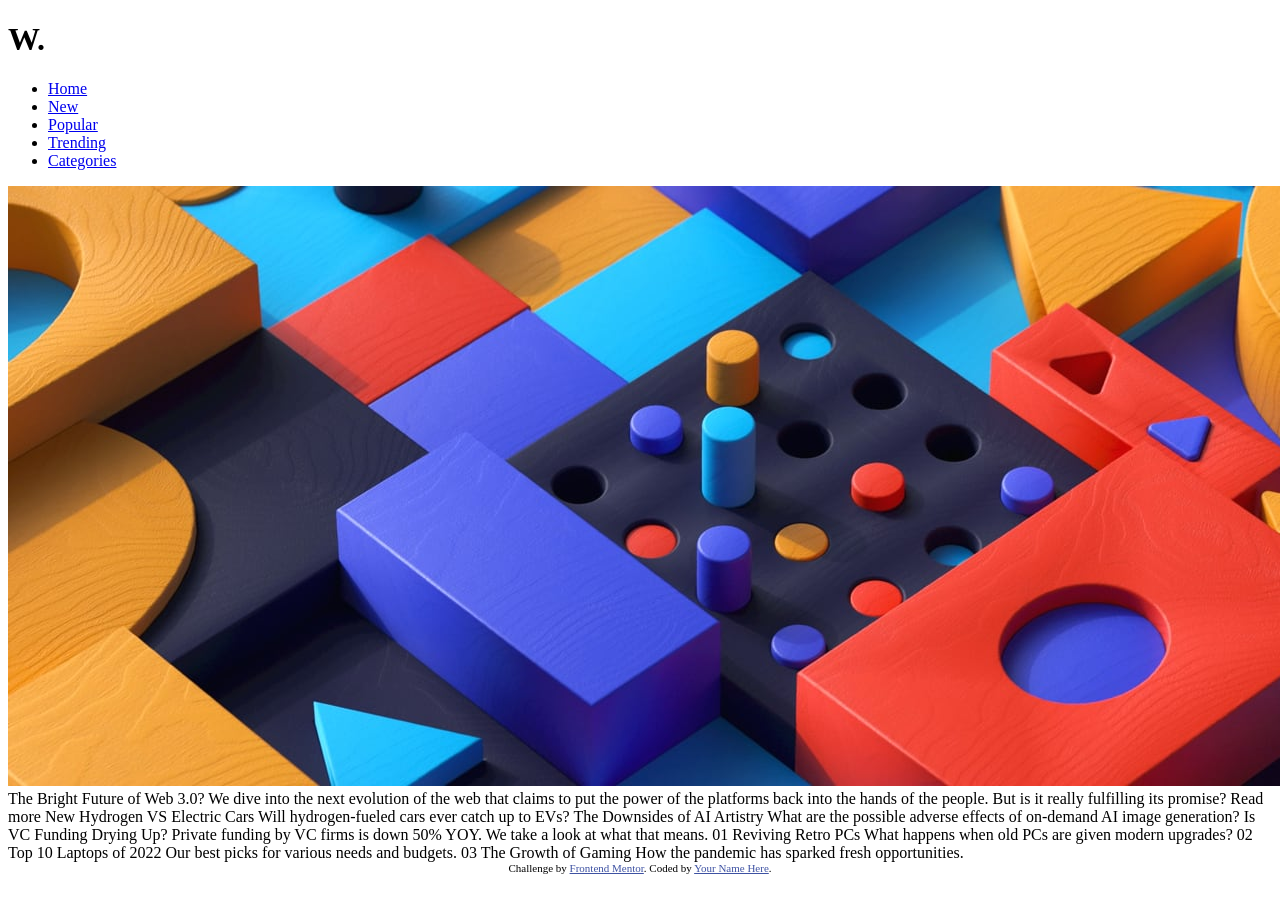
==== news-homepage-main/index.html @ 7b0ea97b "Se implemento la imagen que se usara en la página main, ademas de agregar comentarios  que ayudaran " ====
<!DOCTYPE html>
<html lang="en">
<head>
  <meta charset="UTF-8">
  <meta name="viewport" content="width=device-width, initial-scale=1.0"> <!-- displays site properly based on user's device -->

  <link rel="icon" type="image/png" sizes="32x32" href="./assets/images/favicon-32x32.png">
  <link rel="stylesheet" href="assets/css/styles.css">
  <title>Frontend Mentor | News homepage</title>

  <!-- Feel free to remove these styles or customise in your own stylesheet 👍 -->
  <style>
    .attribution { font-size: 0.6875rem; text-align: center; }
    .attribution a { color: hsl(228, 45%, 44%); }
  </style>
</head>
<body>
  <!-- Titulo -->
  <h1>W.</h1>
  <!-- Seccion de barra de navegación-->
  <div class="navbar">
    <ul>
      <li><a href="#">Home</a></li>
      <li><a href="#">New</a></li>
      <li><a href="#">Popular</a></li>
      <li><a href="#">Trending</a></li>
      <li><a href="#">Categories</a></li>
    </ul>
  </div>
  <!-- Secciíon del articulo "trending" y la imagen a usar es image-web-3-desktop -->
  <img src="./assets/images/image-web-3-desktop.jpg" alt="web 3.0 image">
  The Bright Future of Web 3.0?

  We dive into the next evolution of the web that claims to put the power of the platforms back into the hands of the people. 
  But is it really fulfilling its promise?

  Read more

  New 

  Hydrogen VS Electric Cars
  Will hydrogen-fueled cars ever catch up to EVs?

  The Downsides of AI Artistry
  What are the possible adverse effects of on-demand AI image generation?

  Is VC Funding Drying Up?
  Private funding by VC firms is down 50% YOY. We take a look at what that means.

  01
  Reviving Retro PCs
  What happens when old PCs are given modern upgrades?

  02
  Top 10 Laptops of 2022
  Our best picks for various needs and budgets.

  03
  The Growth of Gaming
  How the pandemic has sparked fresh opportunities.
  
  <footer class="attribution">
    Challenge by <a href="https://www.frontendmentor.io?ref=challenge">Frontend Mentor</a>. 
    Coded by <a href="#">Your Name Here</a>.
  </footer>
</body>
</html>
---- news-homepage-main/assets/css/styles.css ----
body{
    background-color: white;
}
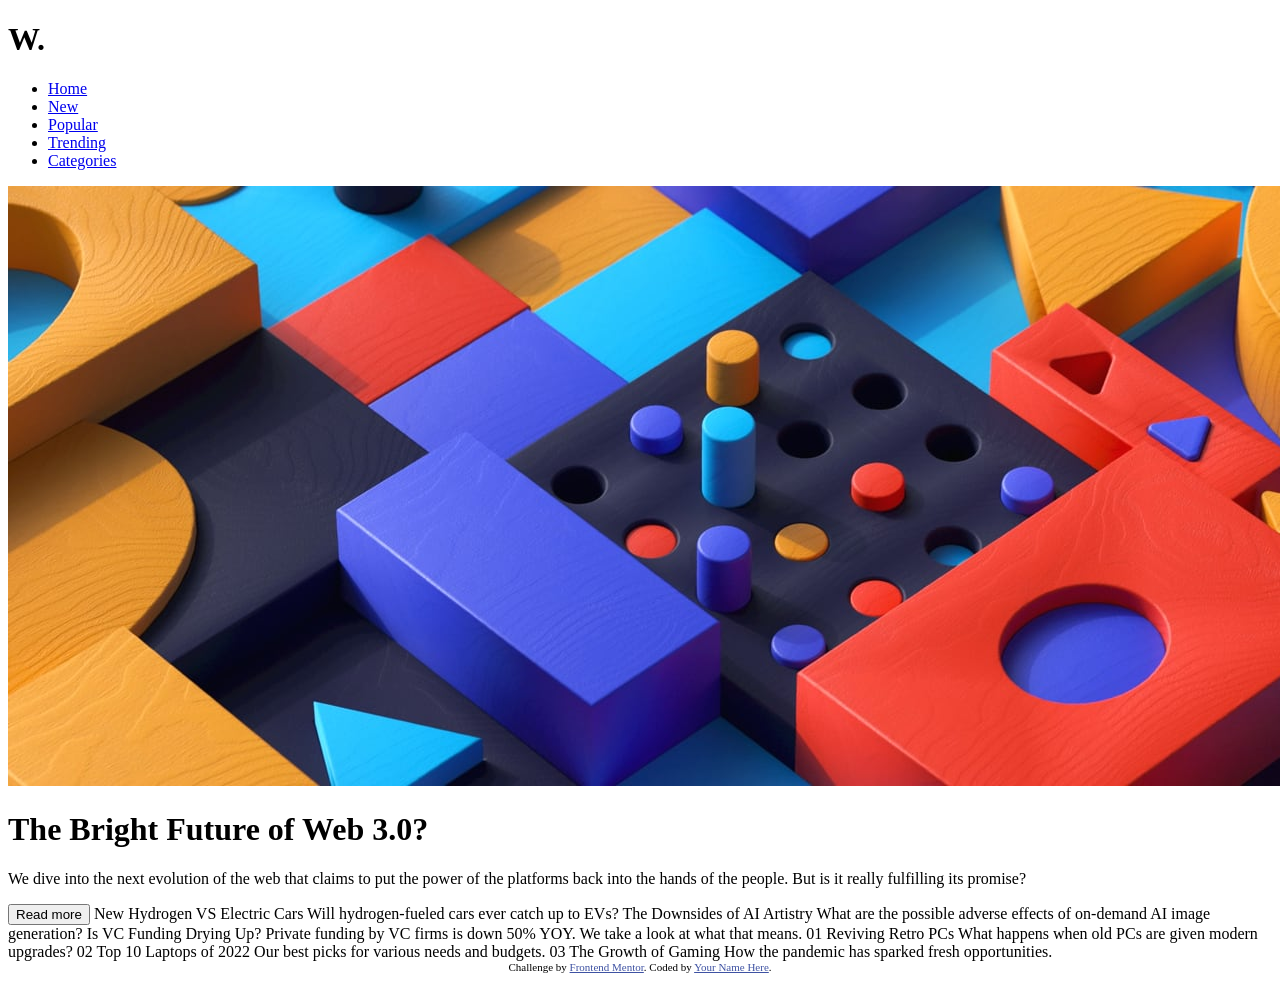
==== commit 64ab8c52: "Se comenzo a dar mas formato en la sección de contenido principal." ====
--- a/news-homepage-main/index.html
+++ b/news-homepage-main/index.html
@@ -29,13 +29,14 @@
   </div>
   <!-- Secciíon del articulo "trending" y la imagen a usar es image-web-3-desktop -->
   <img src="./assets/images/image-web-3-desktop.jpg" alt="web 3.0 image">
-  The Bright Future of Web 3.0?
-
-  We dive into the next evolution of the web that claims to put the power of the platforms back into the hands of the people. 
-  But is it really fulfilling its promise?
-
-  Read more
-
+  <!-- Título del artículo -->
+  <!-- Contenido del articulo -->
+  <h1>The Bright Future of Web 3.0?</h1>
+  <p>We dive into the next evolution of the web that claims to put the power of the platforms back into the hands of the people. 
+  But is it really fulfilling its promise?</p>
+  <!-- Botón para leer más -->
+  <button>Read more</button>
+<!-- Lista de noticias (sidebar) -->
   New 
 
   Hydrogen VS Electric Cars
@@ -46,7 +47,7 @@
 
   Is VC Funding Drying Up?
   Private funding by VC firms is down 50% YOY. We take a look at what that means.
-
+<!-- Parte final del contenido de la pagina web -->
   01
   Reviving Retro PCs
   What happens when old PCs are given modern upgrades?
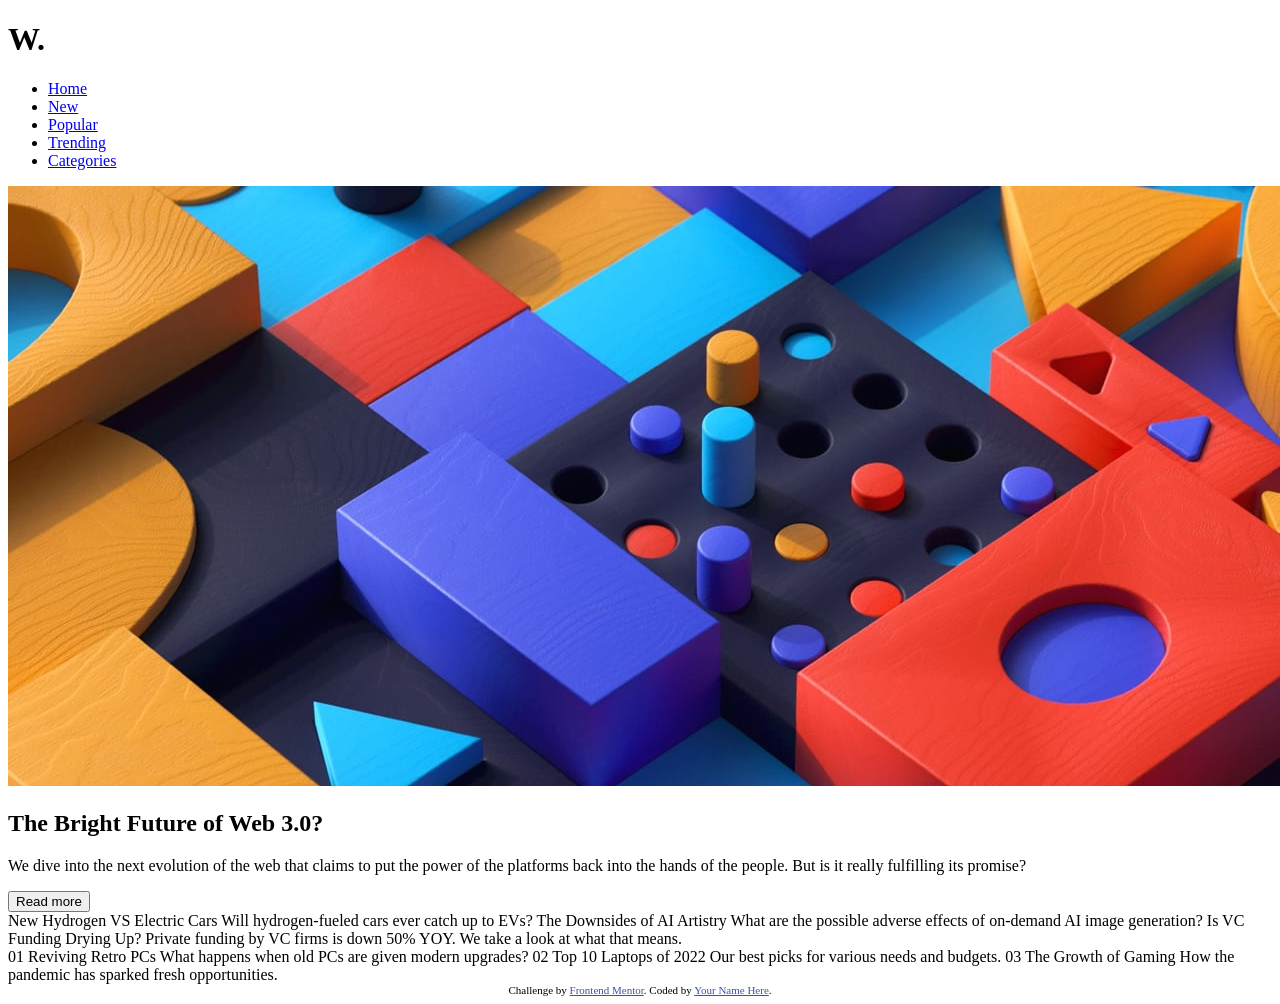
==== commit 1b4043ed: "Se termino en dar un formato a html listo para comenzar a trabajar con los estilos (styles.css)" ====
--- a/news-homepage-main/index.html
+++ b/news-homepage-main/index.html
@@ -18,7 +18,7 @@
   <!-- Titulo -->
   <h1>W.</h1>
   <!-- Seccion de barra de navegación-->
-  <div class="navbar">
+  <nav class="navbar">
     <ul>
       <li><a href="#">Home</a></li>
       <li><a href="#">New</a></li>
@@ -26,40 +26,45 @@
       <li><a href="#">Trending</a></li>
       <li><a href="#">Categories</a></li>
     </ul>
-  </div>
+  </nav>
   <!-- Secciíon del articulo "trending" y la imagen a usar es image-web-3-desktop -->
-  <img src="./assets/images/image-web-3-desktop.jpg" alt="web 3.0 image">
-  <!-- Título del artículo -->
-  <!-- Contenido del articulo -->
-  <h1>The Bright Future of Web 3.0?</h1>
-  <p>We dive into the next evolution of the web that claims to put the power of the platforms back into the hands of the people. 
-  But is it really fulfilling its promise?</p>
-  <!-- Botón para leer más -->
-  <button>Read more</button>
-<!-- Lista de noticias (sidebar) -->
-  New 
+  <section class="News">
+    <img src="./assets/images/image-web-3-desktop.jpg" alt="web 3.0 image">
+    <!-- Título del artículo -->
+    <!-- Contenido del articulo -->
+    <h1>The Bright Future of Web 3.0?</h1>
+    <p>We dive into the next evolution of the web that claims to put the power of the platforms back into the hands of the people. 
+    But is it really fulfilling its promise?</p>
+    <!-- Botón para leer más -->
+    <button>Read more</button>
+  </section>
+<!-- Lista de noticias (aside) -->
+  <aside class="asideNews">
+    New 
 
-  Hydrogen VS Electric Cars
-  Will hydrogen-fueled cars ever catch up to EVs?
+    Hydrogen VS Electric Cars
+    Will hydrogen-fueled cars ever catch up to EVs?
 
-  The Downsides of AI Artistry
-  What are the possible adverse effects of on-demand AI image generation?
+    The Downsides of AI Artistry
+    What are the possible adverse effects of on-demand AI image generation?
 
-  Is VC Funding Drying Up?
-  Private funding by VC firms is down 50% YOY. We take a look at what that means.
-<!-- Parte final del contenido de la pagina web -->
-  01
-  Reviving Retro PCs
-  What happens when old PCs are given modern upgrades?
+    Is VC Funding Drying Up?
+    Private funding by VC firms is down 50% YOY. We take a look at what that means.
+  </aside>
+<!-- Articulos destacados (articles) -->
+<article class="article">
+    01
+    Reviving Retro PCs
+    What happens when old PCs are given modern upgrades?
 
-  02
-  Top 10 Laptops of 2022
-  Our best picks for various needs and budgets.
+    02
+    Top 10 Laptops of 2022
+    Our best picks for various needs and budgets.
 
-  03
-  The Growth of Gaming
-  How the pandemic has sparked fresh opportunities.
-  
+    03
+    The Growth of Gaming
+    How the pandemic has sparked fresh opportunities.
+  </article>
   <footer class="attribution">
     Challenge by <a href="https://www.frontendmentor.io?ref=challenge">Frontend Mentor</a>. 
     Coded by <a href="#">Your Name Here</a>.
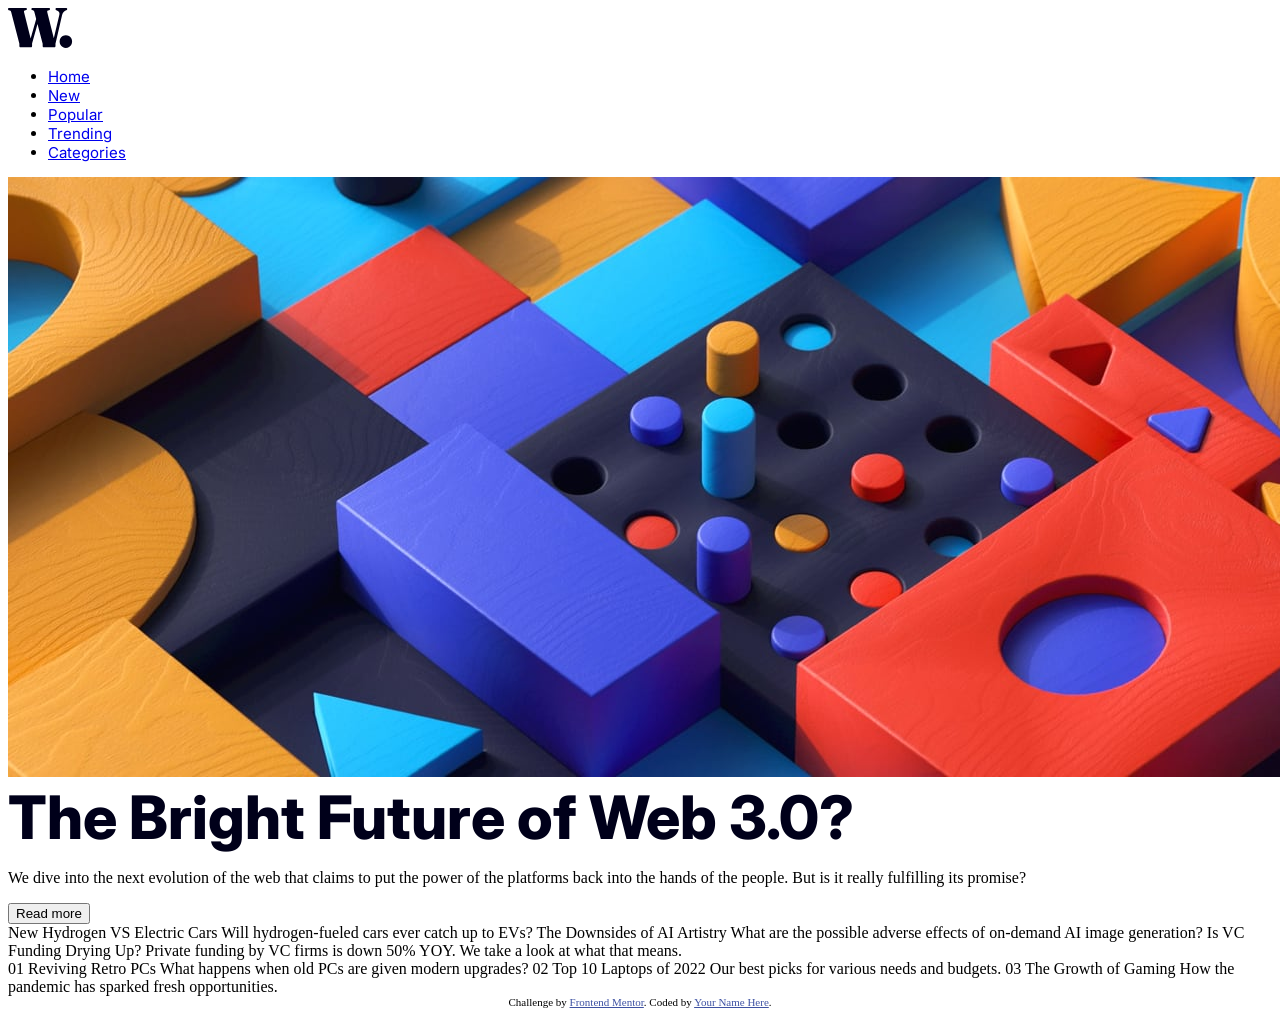
==== commit b559382c: "Se realizo un ajuste en los diseños de los estilos, parece que el titulo es un logo estilo svg" ====
--- a/news-homepage-main/index.html
+++ b/news-homepage-main/index.html
@@ -3,8 +3,8 @@
 <head>
   <meta charset="UTF-8">
   <meta name="viewport" content="width=device-width, initial-scale=1.0"> <!-- displays site properly based on user's device -->
-
   <link rel="icon" type="image/png" sizes="32x32" href="./assets/images/favicon-32x32.png">
+  <link rel="preconnect" href="https://fonts.gstatic.com" crossorigin> <link href="https://fonts.googleapis.com/css2?family=Inter:wght@400;700;800&display=swap" rel="stylesheet">
   <link rel="stylesheet" href="assets/css/styles.css">
   <title>Frontend Mentor | News homepage</title>
 
@@ -15,10 +15,10 @@
   </style>
 </head>
 <body>
-  <!-- Titulo -->
-  <h1>W.</h1>
   <!-- Seccion de barra de navegación-->
   <nav class="navbar">
+      <!-- Titulo (LOGO W)-->
+    <img src="./assets/images/logo.svg" alt="logo W" class="logoW">
     <ul>
       <li><a href="#">Home</a></li>
       <li><a href="#">New</a></li>
--- a/news-homepage-main/assets/css/styles.css
+++ b/news-homepage-main/assets/css/styles.css
@@ -1,3 +1,23 @@
 body{
     background-color: white;
-}+    /* font-family: 'Inter', sans-serif;   font-style: italic; */
+}
+
+h1{
+    font-weight: 800;
+    color: hsl(240, 100%, 5%);
+    font-family: 'Inter', sans-serif;
+    font-size: 60px;
+    margin: 0;
+}
+
+/* Estilos para NAVBAR */
+.navbar{
+    font-family: 'Inter', sans-serif;
+    font-weight: 400;
+    font-size: 15px;
+}
+/* .title_W{
+    font-size: 50px;
+    font-family: 'Inter', sans-serif;
+} */
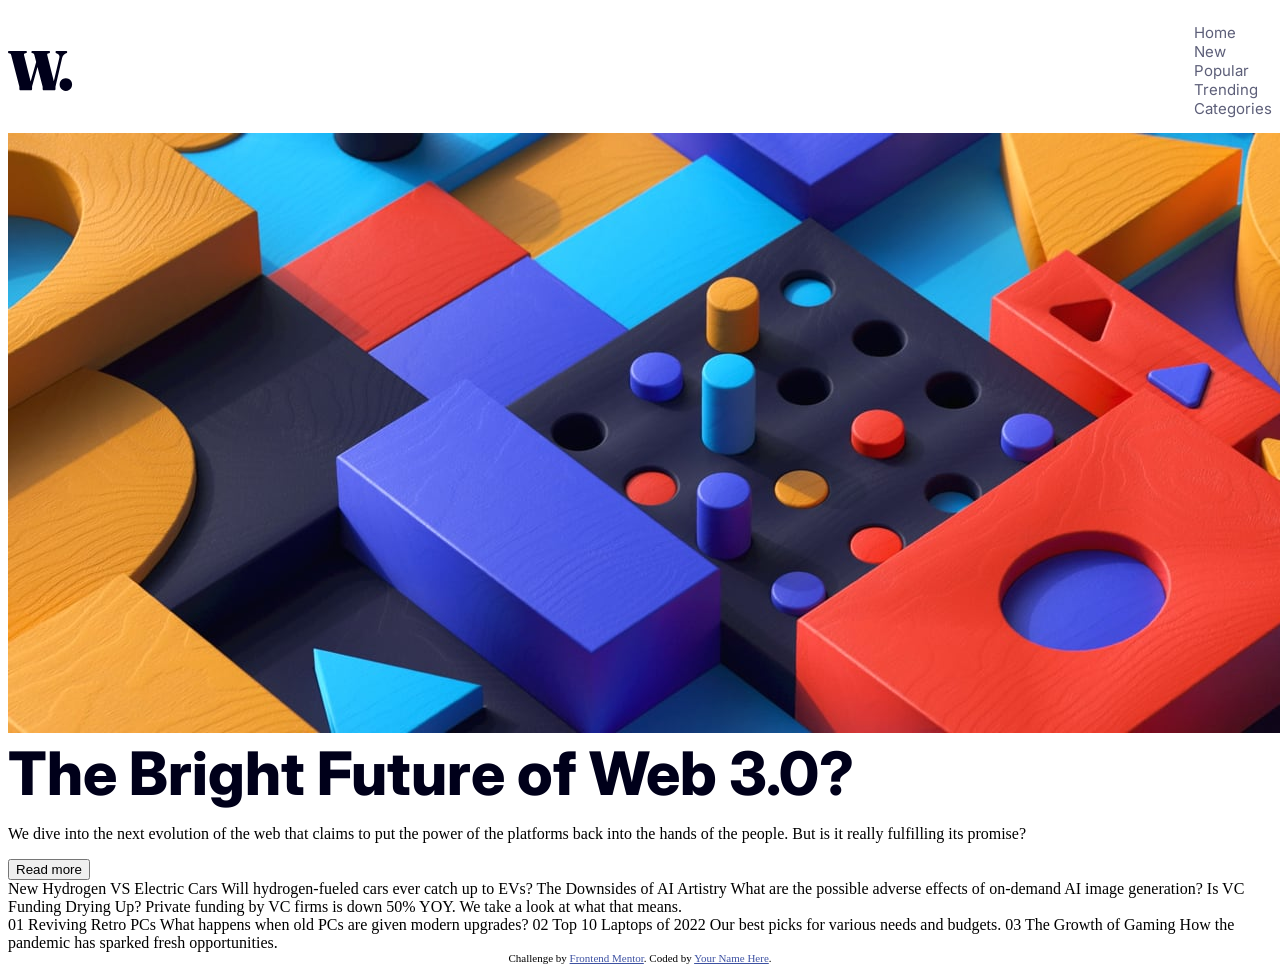
==== commit 8b1f77e4: "Se hicieron ajustes en los estilos, en especifico en la parte del navbar" ====
--- a/news-homepage-main/index.html
+++ b/news-homepage-main/index.html
@@ -19,13 +19,17 @@
   <nav class="navbar">
       <!-- Titulo (LOGO W)-->
     <img src="./assets/images/logo.svg" alt="logo W" class="logoW">
-    <ul>
+    <ul class="nav-menu">
       <li><a href="#">Home</a></li>
       <li><a href="#">New</a></li>
       <li><a href="#">Popular</a></li>
       <li><a href="#">Trending</a></li>
       <li><a href="#">Categories</a></li>
     </ul>
+    <!-- Seccion para los botones que se deberan mostrar de acuerdo al tamaño, 
+    es decir, para (Mobile First) -->
+    
+
   </nav>
   <!-- Secciíon del articulo "trending" y la imagen a usar es image-web-3-desktop -->
   <section class="News">
--- a/news-homepage-main/assets/css/styles.css
+++ b/news-homepage-main/assets/css/styles.css
@@ -2,7 +2,7 @@
     background-color: white;
     /* font-family: 'Inter', sans-serif;   font-style: italic; */
 }
-
+/* Estilos para h1 */
 h1{
     font-weight: 800;
     color: hsl(240, 100%, 5%);
@@ -16,6 +16,18 @@
     font-family: 'Inter', sans-serif;
     font-weight: 400;
     font-size: 15px;
+    display: flex;
+    justify-content: space-between;
+    align-items: center;
+}
+/* Estilos para Navbar_menu */
+.nav-menu{
+    list-style: none;
+}
+.nav-menu a{
+    text-decoration: none;
+    color: hsl(236, 13%, 42%);
+    padding: 0px;
 }
 /* .title_W{
     font-size: 50px;
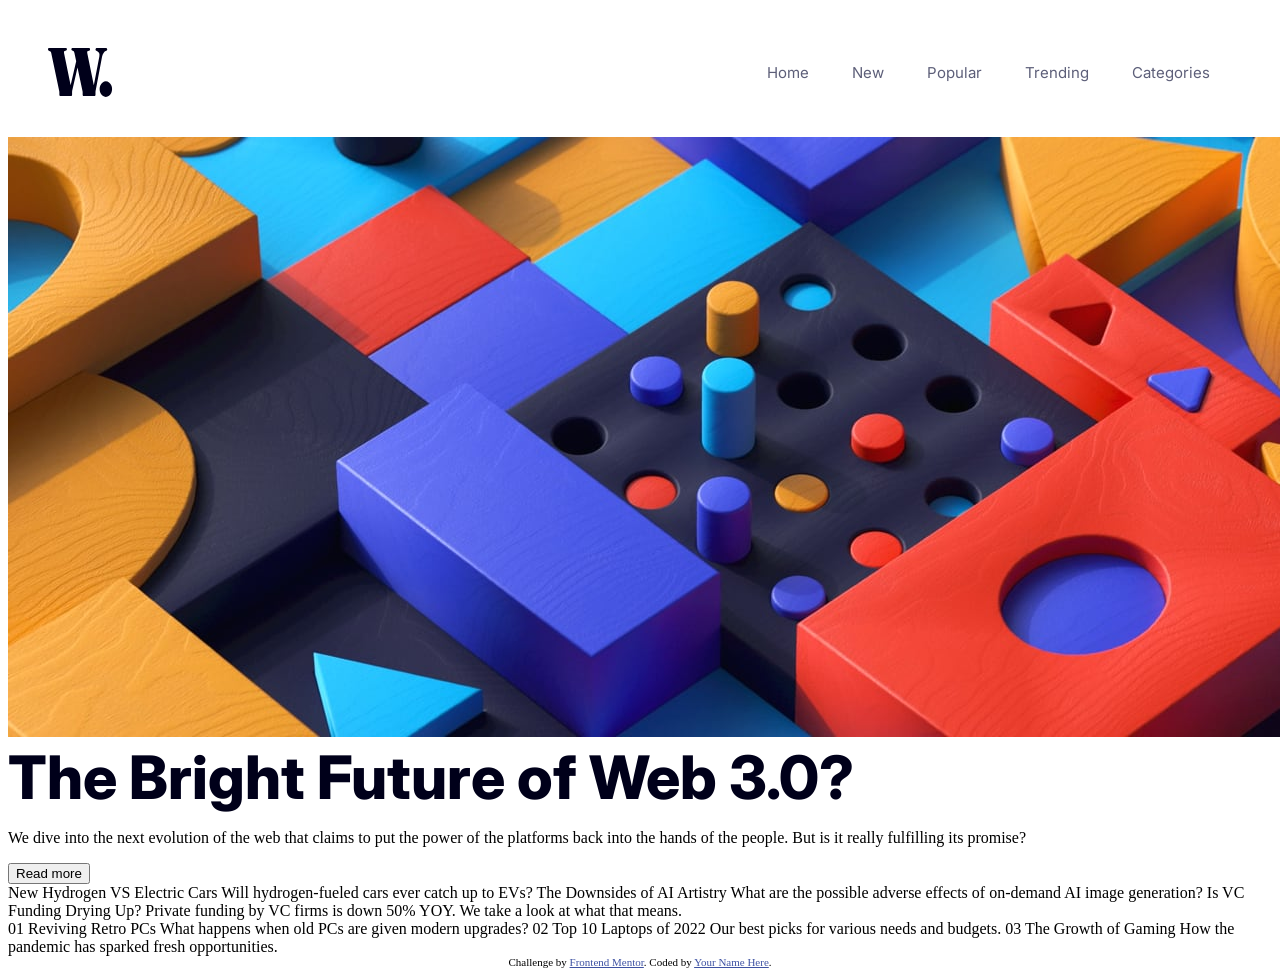
==== commit e557309c: "Se termino en diseñar el navbar para version de desktop, pero se comenzo a trabajar o planificar la " ====
--- a/news-homepage-main/index.html
+++ b/news-homepage-main/index.html
@@ -28,7 +28,9 @@
     </ul>
     <!-- Seccion para los botones que se deberan mostrar de acuerdo al tamaño, 
     es decir, para (Mobile First) -->
-    
+    <button class="btnMenu">
+      <img src="./assets/images/icon-menu.svg" alt="menu icon" class="iconMenu">
+    </button>
 
   </nav>
   <!-- Secciíon del articulo "trending" y la imagen a usar es image-web-3-desktop -->
--- a/news-homepage-main/assets/css/styles.css
+++ b/news-homepage-main/assets/css/styles.css
@@ -1,3 +1,4 @@
+/* ==== ESTILOS PARA VERSIÓN ESCRITORIO (DESKTOP FIRST) ==== */
 body{
     background-color: white;
     /* font-family: 'Inter', sans-serif;   font-style: italic; */
@@ -17,19 +18,69 @@
     font-weight: 400;
     font-size: 15px;
     display: flex;
-    justify-content: space-between;
-    align-items: center;
+    padding: 40px;
 }
 /* Estilos para Navbar_menu */
 .nav-menu{
     list-style: none;
+    display: flex;
+    flex: 1%;
+    justify-content: space-around;
+    margin-left: 50%;
+
 }
 .nav-menu a{
     text-decoration: none;
     color: hsl(236, 13%, 42%);
     padding: 0px;
 }
+/* Estilos para el botón de menú */
+.btnMenu{
+    display: none;
+}
+/* Diseño para navbar hoover */
+.nav-menu a:hover{
+    color: hsl(5, 85%, 63%);
+}
 /* .title_W{
     font-size: 50px;
     font-family: 'Inter', sans-serif;
 } */
+
+/* ==== ESTILOS PARA VERSIÓN MÓVIL (MOBILE) ==== */
+@media (max-width: 768px){
+    .navbar{
+        font-family: 'Inter', sans-serif;
+        font-weight: 400;
+        font-size: 15px;
+        border: 1px solid red;
+        display: flex;
+        justify-content: space-between;
+        padding: 20px;
+    }
+    /* Estilos para Navbar_menu */
+    .nav-menu{
+        /* list-style: none;
+        display: flex;
+        flex: 1%;
+        justify-content: space-around;
+        border: 1px solid blue;
+        margin-left: 50%; */
+        display: none;
+        
+    }
+    .nav-menu a{
+        text-decoration: none;
+        color: hsl(236, 13%, 42%);
+        padding: 0px;
+    }
+    /* Estilos para el botón de menú */
+    .btnMenu{
+        display: block;
+    }
+    /* Estilo para hoover */
+    .nav-menu a:hover{
+        color: hsl(5, 85%, 63%);
+    }
+
+}
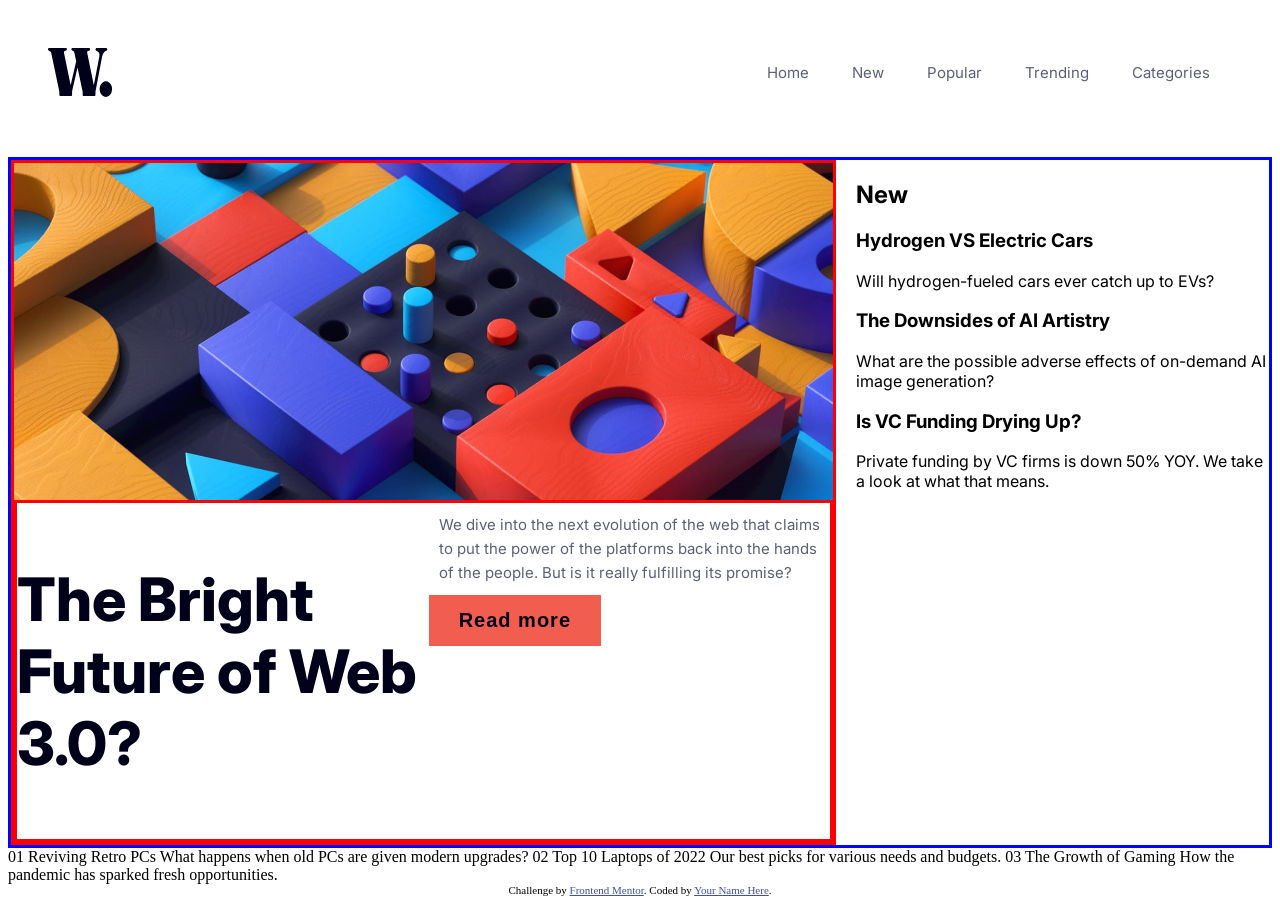
==== commit bac31406: "Solucion de error entre carpeta css" ====
--- a/news-homepage-main/index.html
+++ b/news-homepage-main/index.html
@@ -8,7 +8,7 @@
   <link rel="stylesheet" href="assets/css/styles.css">
   <title>Frontend Mentor | News homepage</title>
 
-  <!-- Feel free to remove these styles or customise in your own stylesheet 👍 -->
+  <!-- ###### NAVBAR ###### -->
   <style>
     .attribution { font-size: 0.6875rem; text-align: center; }
     .attribution a { color: hsl(228, 45%, 44%); }
@@ -31,45 +31,59 @@
     <button class="btnMenu">
       <img src="./assets/images/icon-menu.svg" alt="menu icon" class="iconMenu">
     </button>
+  </nav>
 
-  </nav>
-  <!-- Secciíon del articulo "trending" y la imagen a usar es image-web-3-desktop -->
-  <section class="News">
-    <img src="./assets/images/image-web-3-desktop.jpg" alt="web 3.0 image">
-    <!-- Título del artículo -->
-    <!-- Contenido del articulo -->
-    <h1>The Bright Future of Web 3.0?</h1>
-    <p>We dive into the next evolution of the web that claims to put the power of the platforms back into the hands of the people. 
-    But is it really fulfilling its promise?</p>
-    <!-- Botón para leer más -->
-    <button>Read more</button>
+<!-- ###### MAIN ###### -->
+  <section class="news">
+    <article class="newArticle">
+      <img src="./assets/images/image-web-3-desktop.jpg" 
+      alt="web 3.0 image" class="imgNews">
+        <!-- Título -->
+        <div class="newContainerInfo">
+          <h1 class="titleNew">The Bright Future of Web 3.0?</h1>
+
+          <div class="newContainerInfoTextButton">
+            <p>We dive into the next evolution of the web that claims to put the power of the platforms back into the hands of the people. 
+            But is it really fulfilling its promise?</p>
+            <button class="btnReadMore">Read more</button>
+          </div>
+        </div>
+        <!-- Botón para leer más -->
+    </article>
+
+  <!-- Lista de noticias (aside) -->
+    <aside class="asideNews">
+        <h2>New</h2>
+        
+        <article class="asideNewsItem">
+            <h3>Hydrogen VS Electric Cars</h3>
+            <p>Will hydrogen-fueled cars ever catch up to EVs?</p>
+        </article>
+
+        <article class="asideNewsItem">
+            <h3>The Downsides of AI Artistry</h3>
+            <p>What are the possible adverse effects of on-demand AI image generation?</p>
+        </article>
+
+        <article class="asideNewsItem">
+            <h3>Is VC Funding Drying Up?</h3>
+            <p>Private funding by VC firms is down 50% YOY. We take a look at what that means.</p>
+        </article>
+    </aside>
   </section>
-<!-- Lista de noticias (aside) -->
-  <aside class="asideNews">
-    New 
+<!-- Articulos destacados (articles) -->
+  <article class="article">
+      01
+      Reviving Retro PCs
+      What happens when old PCs are given modern upgrades?
 
-    Hydrogen VS Electric Cars
-    Will hydrogen-fueled cars ever catch up to EVs?
+      02
+      Top 10 Laptops of 2022
+      Our best picks for various needs and budgets.
 
-    The Downsides of AI Artistry
-    What are the possible adverse effects of on-demand AI image generation?
-
-    Is VC Funding Drying Up?
-    Private funding by VC firms is down 50% YOY. We take a look at what that means.
-  </aside>
-<!-- Articulos destacados (articles) -->
-<article class="article">
-    01
-    Reviving Retro PCs
-    What happens when old PCs are given modern upgrades?
-
-    02
-    Top 10 Laptops of 2022
-    Our best picks for various needs and budgets.
-
-    03
-    The Growth of Gaming
-    How the pandemic has sparked fresh opportunities.
+      03
+      The Growth of Gaming
+      How the pandemic has sparked fresh opportunities.
   </article>
   <footer class="attribution">
     Challenge by <a href="https://www.frontendmentor.io?ref=challenge">Frontend Mentor</a>. 
--- a/news-homepage-main/assets/css/styles.css
+++ b/news-homepage-main/assets/css/styles.css
@@ -3,16 +3,7 @@
     background-color: white;
     /* font-family: 'Inter', sans-serif;   font-style: italic; */
 }
-/* Estilos para h1 */
-h1{
-    font-weight: 800;
-    color: hsl(240, 100%, 5%);
-    font-family: 'Inter', sans-serif;
-    font-size: 60px;
-    margin: 0;
-}
-
-/* Estilos para NAVBAR */
+/* ---- Estilos para NAVBAR ---- */
 .navbar{
     font-family: 'Inter', sans-serif;
     font-weight: 400;
@@ -46,6 +37,69 @@
     font-size: 50px;
     font-family: 'Inter', sans-serif;
 } */
+/* ------------ ESTILOS SECTION ------------ */
+.news{
+    display: grid;
+    grid-template-columns: 2fr 1fr;
+    gap:20px;
+    margin-top: 20px;
+    font-family: 'Inter', sans-serif;
+    border: 3px solid blue;
+}
+/* Artículo principal */
+.newArticle {
+    display: flex;
+    flex-direction: column;
+    border: 3px solid red;
+}
+.imgNews {
+    width: 100%;
+    height: auto;
+}
+.titleNew{
+    font-weight: 800;
+    color: hsl(240, 100%, 5%);
+    font-family: 'Inter', sans-serif;
+    font-size: 60px;
+}
+.btnReadMore{
+    align-self: start;
+    font-weight: 700;
+    background-color: hsl(5, 85%, 63%);
+    color: hsl(240, 100%, 5%);
+    border: none;
+    padding: 14px 30px;
+    text-align: center;
+    font-size: 20px;
+    letter-spacing: 1px;
+    cursor: pointer;
+}
+.btnReadMore:hover{
+    background-color: hsl(240, 100%, 5%);
+    color: hsl(36, 100%, 99%);
+
+}
+.newArticle p{
+    font-weight: 400;
+    color: hsl(236, 13%, 42%);
+    font-size: 15px;
+    line-height: 1.6;
+    margin: 10px;
+
+}
+.newContainerInfo{
+    display: grid;
+    grid-template-columns: 1fr 1fr;
+    gap: 10px;
+    align-items: start;
+    border: 3px solid red;
+}
+
+
+
+
+
+
 
 /* ==== ESTILOS PARA VERSIÓN MÓVIL (MOBILE) ==== */
 @media (max-width: 768px){
